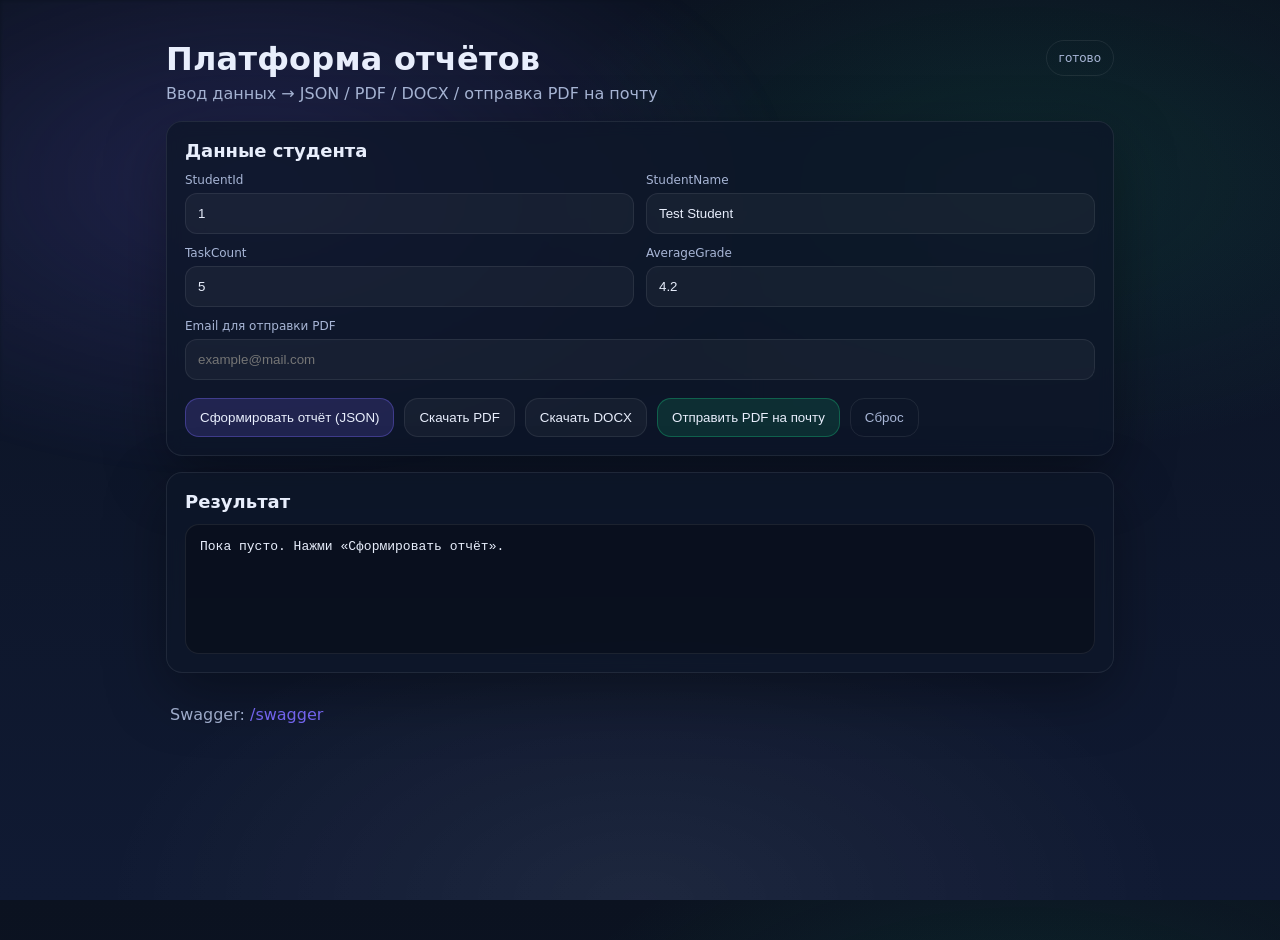
==== ReportApi/wwwroot/index.html @ 29b8c4db "интеграция" ====
<!doctype html>
<html lang="ru">
<head>
    <meta charset="utf-8" />
    <meta name="viewport" content="width=device-width,initial-scale=1" />
    <title>ReportApi — платформа</title>
    <link rel="stylesheet" href="./styles.css" />
</head>

<body>
    <div class="bg"></div>

    <main class="wrap">
        <header class="top">
            <div>
                <h1>Платформа отчётов</h1>
                <p class="muted">Ввод данных → JSON / PDF / DOCX / отправка PDF на почту</p>
            </div>
            <div class="pill" id="statusPill">готово</div>
        </header>

        <section class="card">
            <h2>Данные студента</h2>

            <form id="form" class="grid">
                <label>
                    <span>StudentId</span>
                    <input id="studentId" type="number" value="1" min="1" required />
                </label>

                <label>
                    <span>StudentName</span>
                    <input id="studentName" type="text" value="Test Student" required />
                </label>

                <label>
                    <span>TaskCount</span>
                    <input id="taskCount" type="number" value="5" min="0" required />
                </label>

                <label>
                    <span>AverageGrade</span>
                    <input id="averageGrade" type="number" value="4.2" step="0.1" min="0" max="5" required />
                </label>

                <label class="wide">
                    <span>Email для отправки PDF</span>
                    <input id="email" type="email" placeholder="example@mail.com" />
                </label>

                <div class="actions wide">
                    <button class="btn primary" type="submit">Сформировать отчёт (JSON)</button>
                    <button class="btn" type="button" id="pdfBtn">Скачать PDF</button>
                    <button class="btn" type="button" id="docxBtn">Скачать DOCX</button>
                    <button class="btn accent" type="button" id="sendEmailBtn">Отправить PDF на почту</button>
                    <button class="btn ghost" type="button" id="resetBtn">Сброс</button>
                </div>
            </form>
        </section>

        <section class="card">
            <h2>Результат</h2>
            <pre id="output" class="code">Пока пусто. Нажми «Сформировать отчёт».</pre>
        </section>

        <footer class="foot">
            <span class="muted">Swagger: <a href="/swagger" target="_blank">/swagger</a></span>
        </footer>
    </main>

    <script src="./app.js"></script>
</body>
</html>
---- ReportApi/wwwroot/styles.css ----
:root {
    --bg1: #0b1220;
    --bg2: #101a33;
    --card: #0d1628;
    --text: #e8eefc;
    --muted: #a8b6d6;
    --line: rgba(255,255,255,.08);
    --accent: #7c6cff;
    --accent2: #19c37d;
    --danger: #ff5f6a;
    --shadow: 0 20px 60px rgba(0,0,0,.35);
    --radius: 16px;
}

* {
    box-sizing: border-box
}

html, body {
    height: 100%
}

body {
    margin: 0;
    font-family: ui-sans-serif,system-ui,-apple-system,Segoe UI,Roboto,Arial;
    color: var(--text);
    background: radial-gradient(900px 500px at 50% 100%, rgba(255,255,255,.06), transparent 60%), radial-gradient(900px 500px at 80% 20%, rgba(25,195,125,.12), transparent 55%), linear-gradient(180deg, var(--bg1), var(--bg2));
}

.bg {
    position: fixed;
    inset: 0;
    pointer-events: none;
    background: radial-gradient(900px 500px at 20% 20%, rgba(124,108,255,.18), transparent 60%);
    filter: blur(2px);
}

.wrap {
    max-width: 980px;
    margin: 40px auto;
    padding: 0 16px;
    position: relative
}

.top {
    display: flex;
    align-items: flex-start;
    justify-content: space-between;
    gap: 16px;
    margin-bottom: 18px;
}

h1 {
    margin: 0;
    font-size: 32px;
    letter-spacing: .2px
}

h2 {
    margin: 0 0 12px;
    font-size: 18px
}

.muted {
    color: var(--muted);
    margin: 6px 0 0
}

.card {
    background: rgba(13,22,40,.78);
    border: 1px solid var(--line);
    border-radius: var(--radius);
    box-shadow: var(--shadow);
    padding: 18px;
    margin-bottom: 16px;
    backdrop-filter: blur(8px);
}

.grid {
    display: grid;
    grid-template-columns: repeat(2, minmax(0, 1fr));
    gap: 12px;
}

label span {
    display: block;
    font-size: 12px;
    color: var(--muted);
    margin-bottom: 6px;
}

input {
    width: 100%;
    padding: 12px 12px;
    border-radius: 12px;
    border: 1px solid var(--line);
    background: rgba(255,255,255,.04);
    color: var(--text);
    outline: none;
}

    input:focus {
        border-color: rgba(124,108,255,.6)
    }

.wide {
    grid-column: 1 / -1
}

.actions {
    display: flex;
    flex-wrap: wrap;
    gap: 10px;
    margin-top: 6px;
}

.btn {
    border: 1px solid var(--line);
    background: rgba(255,255,255,.04);
    color: var(--text);
    padding: 11px 14px;
    border-radius: 14px;
    cursor: pointer;
}

    .btn:hover {
        border-color: rgba(255,255,255,.18)
    }

    .btn.primary {
        background: rgba(124,108,255,.18);
        border-color: rgba(124,108,255,.35);
    }

    .btn.accent {
        background: rgba(25,195,125,.14);
        border-color: rgba(25,195,125,.35);
    }

    .btn.ghost {
        background: transparent;
        color: var(--muted);
    }

.code {
    margin: 0;
    padding: 14px;
    border-radius: 14px;
    border: 1px solid var(--line);
    background: rgba(0,0,0,.25);
    overflow: auto;
    min-height: 130px;
}

.pill {
    padding: 10px 12px;
    border-radius: 999px;
    border: 1px solid var(--line);
    color: var(--muted);
    font-size: 12px;
    white-space: nowrap;
}

    .pill.ok {
        border-color: rgba(25,195,125,.45);
        color: #c9ffe7
    }

    .pill.work {
        border-color: rgba(124,108,255,.45);
        color: #e7e2ff
    }

    .pill.err {
        border-color: rgba(255,95,106,.55);
        color: #ffe1e3
    }

.foot {
    display: flex;
    justify-content: space-between;
    padding: 10px 4px;
}

a {
    color: var(--accent);
    text-decoration: none
}

    a:hover {
        text-decoration: underline
    }

@media (max-width:720px) {
    .grid {
        grid-template-columns: 1fr
    }

    .top {
        flex-direction: column;
        align-items: flex-start
    }
}
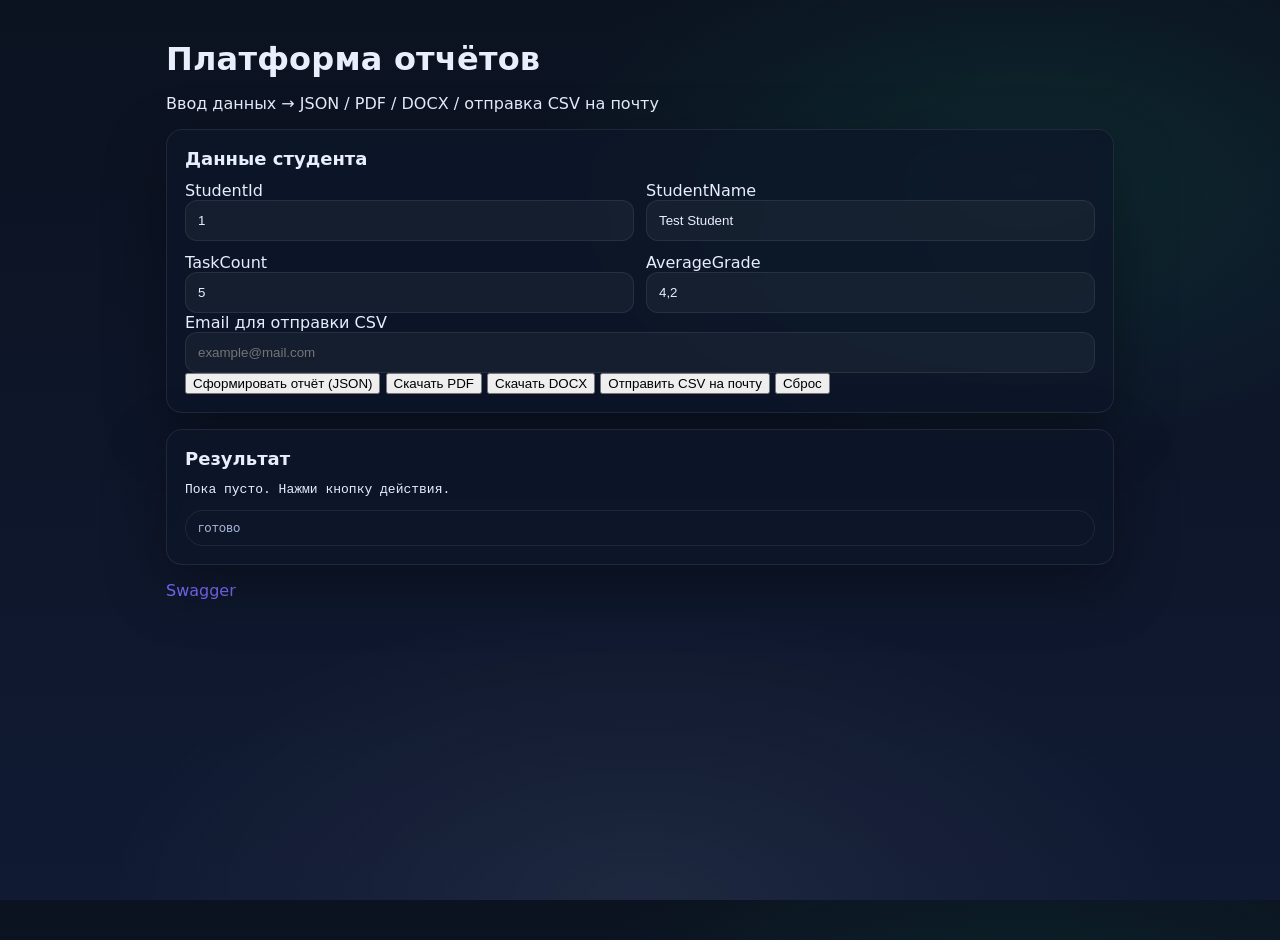
==== commit 9ba760f2: "готовый результат" ====
--- a/ReportApi/wwwroot/index.html
+++ b/ReportApi/wwwroot/index.html
@@ -3,71 +3,62 @@
 <head>
     <meta charset="utf-8" />
     <meta name="viewport" content="width=device-width,initial-scale=1" />
-    <title>ReportApi — платформа</title>
-    <link rel="stylesheet" href="./styles.css" />
+    <title>Платформа отчётов</title>
+    <link rel="stylesheet" href="styles.css" />
 </head>
-
 <body>
-    <div class="bg"></div>
-
     <main class="wrap">
-        <header class="top">
-            <div>
-                <h1>Платформа отчётов</h1>
-                <p class="muted">Ввод данных → JSON / PDF / DOCX / отправка PDF на почту</p>
-            </div>
-            <div class="pill" id="statusPill">готово</div>
-        </header>
+        <h1>Платформа отчётов</h1>
+        <p class="sub">Ввод данных → JSON / PDF / DOCX / отправка CSV на почту</p>
 
         <section class="card">
             <h2>Данные студента</h2>
 
-            <form id="form" class="grid">
+            <div class="grid">
                 <label>
-                    <span>StudentId</span>
-                    <input id="studentId" type="number" value="1" min="1" required />
+                    StudentId
+                    <input id="studentId" type="number" value="1" />
                 </label>
 
                 <label>
-                    <span>StudentName</span>
-                    <input id="studentName" type="text" value="Test Student" required />
+                    StudentName
+                    <input id="studentName" type="text" value="Test Student" />
                 </label>
 
                 <label>
-                    <span>TaskCount</span>
-                    <input id="taskCount" type="number" value="5" min="0" required />
+                    TaskCount
+                    <input id="taskCount" type="number" value="5" />
                 </label>
 
                 <label>
-                    <span>AverageGrade</span>
-                    <input id="averageGrade" type="number" value="4.2" step="0.1" min="0" max="5" required />
+                    AverageGrade
+                    <input id="averageGrade" type="text" value="4,2" />
                 </label>
+            </div>
 
-                <label class="wide">
-                    <span>Email для отправки PDF</span>
-                    <input id="email" type="email" placeholder="example@mail.com" />
-                </label>
+            <label class="wide">
+                Email для отправки CSV
+                <input id="email" type="email" placeholder="example@mail.com" />
+            </label>
 
-                <div class="actions wide">
-                    <button class="btn primary" type="submit">Сформировать отчёт (JSON)</button>
-                    <button class="btn" type="button" id="pdfBtn">Скачать PDF</button>
-                    <button class="btn" type="button" id="docxBtn">Скачать DOCX</button>
-                    <button class="btn accent" type="button" id="sendEmailBtn">Отправить PDF на почту</button>
-                    <button class="btn ghost" type="button" id="resetBtn">Сброс</button>
-                </div>
-            </form>
+            <div class="btns">
+                <button id="jsonBtn" type="button">Сформировать отчёт (JSON)</button>
+                <button id="pdfBtn" type="button">Скачать PDF</button>
+                <button id="docxBtn" type="button">Скачать DOCX</button>
+                <button id="sendCsvBtn" type="button" class="accent">Отправить CSV на почту</button>
+                <button id="resetBtn" type="button">Сброс</button>
+            </div>
         </section>
 
         <section class="card">
             <h2>Результат</h2>
-            <pre id="output" class="code">Пока пусто. Нажми «Сформировать отчёт».</pre>
+            <pre id="output">Пока пусто. Нажми кнопку действия.</pre>
+            <div id="statusPill" class="pill">готово</div>
         </section>
 
-        <footer class="foot">
-            <span class="muted">Swagger: <a href="/swagger" target="_blank">/swagger</a></span>
-        </footer>
+        <a class="link" href="/swagger">Swagger</a>
     </main>
 
-    <script src="./app.js"></script>
+    <script src="app.js"></script>
 </body>
 </html>
